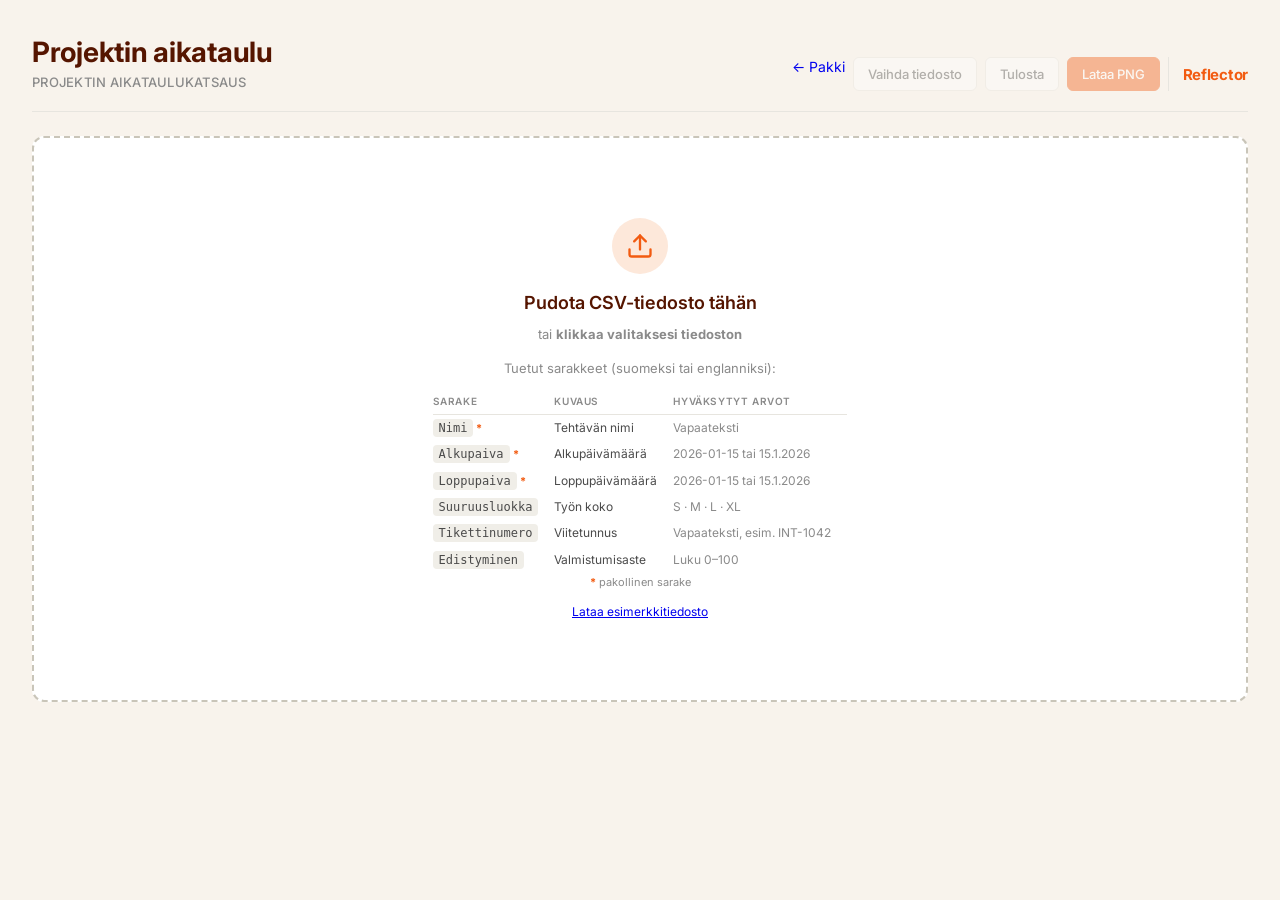
==== gantt/index.html @ 2fb97a94 "indeksisivu" ====
<!DOCTYPE html>
<html lang="fi">
<head>
<meta charset="UTF-8">
<meta name="viewport" content="width=device-width, initial-scale=1">
<title>Projektin aikataulu</title>
<link rel="preconnect" href="https://fonts.googleapis.com">
<link rel="preconnect" href="https://fonts.gstatic.com" crossorigin>
<link href="https://fonts.googleapis.com/css2?family=Inter:wght@400;500;600;700&display=swap" rel="stylesheet">
<style>
 :root {
 --bg: #F8F3EC;
 --card: #ffffff;
 --ink: #551500;
 --ink-2: #4a4a4a;
 --muted: #8a8a8a;
 --line: #e7e5df;
 --line-soft: #f0eee8;
 --accent: #F25B11;
 --today: #c0392b;
 
 --size-s: #4f8a6b;
 --size-m: #3b6cb0;
 --size-l: #c47b1f;
 --size-xl: #7c3aed;
 
 --row-h: 52px;
 --left-col: 280px;
 --month-w: 96px;
 }
 
 * { box-sizing: border-box; }
 html, body { margin: 0; padding: 0; }
 
 body {
 font-family: 'Inter', -apple-system, BlinkMacSystemFont, 'Segoe UI', sans-serif;
 background: var(--bg);
 color: var(--ink);
 font-size: 14px;
 line-height: 1.45;
 min-height: 100vh;
 -webkit-font-smoothing: antialiased;
 }
 
 .page {
 max-width: 1600px;
 margin: 0 auto;
 padding: 32px 32px 64px;
 }
 
 /* Header */
 header.app-header {
 display: flex;
 align-items: flex-end;
 justify-content: space-between;
 gap: 32px;
 margin-bottom: 24px;
 padding-bottom: 20px;
 border-bottom: 1px solid var(--line);
 }
 .title-block h1 {
 font-size: 28px;
 font-weight: 700;
 margin: 0 0 6px;
 letter-spacing: -0.01em;
 color: var(--ink);
 }
 h1[contenteditable] {
 cursor: text;
 border-radius: 4px;
 padding: 2px 6px;
 margin: -2px -6px;
 outline: none;
 transition: background 0.15s;
 }
 h1[contenteditable]:hover { background: rgba(0,0,0,0.04); }
 h1[contenteditable]:focus {
 background: rgba(242,91,17,0.07);
 box-shadow: 0 0 0 2px rgba(242,91,17,0.22);
 }
 .title-block .subtitle {
 color: var(--muted);
 font-size: 13px;
 font-weight: 500;
 letter-spacing: 0.02em;
 text-transform: uppercase;
 }
 .actions {
 display: flex;
 gap: 8px;
 flex-wrap: wrap;
 }
 button.btn {
 font-family: inherit;
 font-size: 13px;
 font-weight: 500;
 padding: 8px 14px;
 border-radius: 6px;
 border: 1px solid var(--line);
 background: var(--card);
 color: var(--ink-2);
 cursor: pointer;
 transition: all 0.15s ease;
 }
 button.btn:hover { background: #faf9f5; border-color: #d6d3cc; color: var(--ink); }
 button.btn.primary { background: var(--accent); color: white; border-color: var(--accent); }
 button.btn.primary:hover { background: #d44d0d; }
 button.btn:disabled { opacity: 0.4; cursor: not-allowed; }
 
 /* Legend strip */
 .legend {
 display: flex;
 align-items: center;
 gap: 24px;
 flex-wrap: wrap;
 padding: 14px 20px;
 background: var(--card);
 border: 1px solid var(--line);
 border-radius: 8px;
 margin-bottom: 16px;
 font-size: 13px;
 }
 .legend-label {
 color: var(--muted);
 font-weight: 600;
 text-transform: uppercase;
 font-size: 11px;
 letter-spacing: 0.06em;
 margin-right: 4px;
 }
 .legend-item {
 display: inline-flex;
 align-items: center;
 gap: 8px;
 color: var(--ink-2);
 }
 .legend-swatch {
 width: 14px;
 height: 14px;
 border-radius: 3px;
 }
 .legend-divider {
 width: 1px;
 align-self: stretch;
 background: var(--line);
 }
 .legend-today {
 display: inline-flex;
 align-items: center;
 gap: 8px;
 color: var(--ink-2);
 }
 .legend-today::before {
 content: '';
 display: inline-block;
 width: 2px;
 height: 14px;
 background: var(--today);
 }
 
 /* Chart card */
 .chart-card {
 background: var(--card);
 border: 1px solid var(--line);
 border-radius: 10px;
 padding: 0;
 overflow: hidden;
 box-shadow: 0 1px 3px rgba(0,0,0,0.03), 0 4px 16px rgba(0,0,0,0.03);
 }
 .chart-scroll {
 overflow-x: auto;
 overflow-y: hidden;
 }
 .chart-svg {
 display: block;
 font-family: inherit;
 }
 
 /* Empty / drop state */
 .dropzone {
 background: var(--card);
 border: 2px dashed #c9c5b9;
 border-radius: 12px;
 padding: 80px 40px;
 text-align: center;
 cursor: pointer;
 transition: all 0.2s ease;
 }
 .dropzone:hover, .dropzone.drag {
 border-color: var(--accent);
 background: #fef5f0;
 }
 .dropzone .drop-icon {
 width: 56px; height: 56px;
 margin: 0 auto 16px;
 border-radius: 50%;
 background: #fde8da;
 display: grid; place-items: center;
 color: var(--accent);
 }
 .dropzone h2 {
 font-size: 18px;
 font-weight: 600;
 margin: 0 0 8px;
 color: var(--ink);
 }
 .dropzone p { color: var(--muted); margin: 0 0 16px; font-size: 13px; }
 .dropzone code {
 background: var(--line-soft);
 padding: 2px 6px;
 border-radius: 4px;
 font-size: 12px;
 color: var(--ink-2);
 }
 .dropzone .columns {
 margin-top: 16px;
 font-size: 12px;
 color: var(--muted);
 }
 
 .col-guide {
 margin: 14px auto 0;
 border-collapse: collapse;
 font-size: 12px;
 text-align: left;
 }
 .col-guide thead th {
 color: var(--muted);
 font-weight: 600;
 text-transform: uppercase;
 font-size: 10px;
 letter-spacing: 0.06em;
 padding: 0 16px 5px 0;
 border-bottom: 1px solid var(--line);
 }
 .col-guide tbody td {
 padding: 4px 16px 4px 0;
 color: var(--ink-2);
 vertical-align: top;
 }
 .col-guide tbody tr:last-child td { padding-bottom: 0; }
 .col-guide .req { color: var(--accent); font-weight: 700; font-size: 11px; } 
 .col-guide .col-values { color: var(--muted); }
 
 .reflector-brand {
 display: flex;
 align-items: center;
 gap: 7px;
 padding-left: 14px;
 border-left: 1px solid var(--line);
 color: var(--accent);
 font-weight: 700;
 font-size: 15px;
 letter-spacing: -0.02em;
 white-space: nowrap;
 user-select: none;
 }
 .hidden { display: none !important; }
 
 .error-banner {
 background: #fef2f2;
 border: 1px solid #fecaca;
 color: #991b1b;
 padding: 12px 16px;
 border-radius: 8px;
 margin-bottom: 16px;
 font-size: 13px;
 }
 
 /* SVG element styling */
 .grid-line { stroke: #efece5; stroke-width: 1; }
 .grid-line.quarter { stroke: #d8d4ca; stroke-width: 1; }
 .grid-line.month { stroke: #ebe8e0; stroke-width: 1; }
 .grid-line.row { stroke: #f3f1eb; stroke-width: 1; }
 .row-bg-alt { fill: #fbfaf6; }
 .axis-text { fill: var(--muted); font-size: 11px; font-weight: 500; }
 .axis-text.month-label { fill: var(--ink-2); font-size: 11px; font-weight: 600; }
 .axis-text.quarter-label {
 fill: var(--ink); font-size: 12px; font-weight: 700;
 text-transform: uppercase; letter-spacing: 0.06em;
 }
 .row-name { fill: var(--ink); font-size: 13px; font-weight: 600; }
 .row-meta { fill: var(--muted); font-size: 11px; font-weight: 500; }
 
 .bar {
 rx: 5; ry: 5;
 cursor: pointer;
 transform-box: fill-box;
 transform-origin: left center;
 animation: barSlideIn 0.45s cubic-bezier(0.34, 1.56, 0.64, 1) both;
 transition: filter 0.18s ease;
 }
 .bar:hover {
 filter: brightness(1.1) drop-shadow(0 3px 9px rgba(0,0,0,0.2));
 }
 @keyframes barSlideIn {
 from { opacity: 0; transform: scaleX(0); }
 to { opacity: 1; transform: scaleX(1); }
 }
 .bar-shadow { fill: rgba(0,0,0,0.08); }
 .bar-label { fill: white; font-size: 11px; font-weight: 600; pointer-events: none; }
 .bar-duration { fill: var(--muted); font-size: 11px; font-weight: 500; }
 .size-badge {
 font-size: 10px; font-weight: 700; fill: white;
 text-anchor: middle;
 pointer-events: none;
 }
 .size-badge-bg { rx: 3; ry: 3; opacity: 0.85; }
 
 .today-line { stroke: var(--today); stroke-width: 1.5; stroke-dasharray: 4 3; }
 .today-label {
 fill: var(--today); font-size: 10px; font-weight: 700;
 text-transform: uppercase; letter-spacing: 0.05em;
 }
 
 .left-col-bg { fill: #fafaf7; }
 .left-col-divider { stroke: var(--line); stroke-width: 1; }
 .header-row-bg { fill: #fbfaf6; }
 
 /* Tooltip */
 .tt {
 position: fixed;
 background: var(--ink);
 color: white;
 padding: 8px 12px;
 border-radius: 6px;
 font-size: 12px;
 pointer-events: none;
 transform: translate(-50%, calc(-100% - 10px));
 white-space: nowrap;
 box-shadow: 0 4px 12px rgba(0,0,0,0.18);
 z-index: 100;
 opacity: 0;
 transition: opacity 0.12s ease;
 }
 .tt.show { opacity: 1; }
 .tt strong { display: block; margin-bottom: 4px; font-weight: 600; }
 .tt .tt-row { color: #d4d4d4; font-size: 11px; }
 
 .footer-note {
 margin-top: 18px;
 color: var(--muted);
 font-size: 11px;
 text-align: right;
 }
 
 /* Print */
 @media print {
 body { background: white; }
 .page { padding: 0; max-width: none; }
 .actions, .dropzone { display: none !important; }
 .chart-card { box-shadow: none; border-color: #ccc; }
 @page { size: A3 landscape; margin: 12mm; }
 }
</style>
</head>
<body>
<div class="page">
 <header class="app-header">
 <div class="title-block">
 <h1 id="projectTitle" contenteditable="true" spellcheck="false">Projektin aikataulu</h1>
 <div class="subtitle" id="projectSubtitle">Projektin aikataulukatsaus</div>
 </div>
 <div class="actions">
 <a href="../index.html" class="btn" style="text-decoration:none">← Pakki</a>
 <button class="btn" id="reloadBtn" disabled>Vaihda tiedosto</button>
 <button class="btn" id="printBtn" disabled>Tulosta</button>
 <button class="btn primary" id="pngBtn" disabled>Lataa PNG</button>
 <div class="reflector-brand">Reflector</div>
 </div>
 </header>
 
 <div id="errorBanner" class="error-banner hidden"></div>
 
 <div id="legend" class="legend hidden">
 <span class="legend-label">Suuruusluokka</span>
 <span class="legend-item"><span class="legend-swatch" style="background: var(--size-s)"></span> S — pieni</span>
 <span class="legend-item"><span class="legend-swatch" style="background: var(--size-m)"></span> M — keskikokoinen</span>
 <span class="legend-item"><span class="legend-swatch" style="background: var(--size-l)"></span> L — suuri</span>
 <span class="legend-item"><span class="legend-swatch" style="background: var(--size-xl)"></span> XL — erittäin suuri</span>
 <span class="legend-divider"></span>
 <span class="legend-today" id="todayLabel">Tämä päivä</span>
 <span class="legend-divider hidden" id="progressLegendDivider"></span>
 <span class="legend-item hidden" id="progressLegend">
 <span class="legend-swatch" style="background: linear-gradient(to right, #2a4e3d 50%, #4f8a6b 50%)"></span>
 Edistyminen
 </span>
 </div>
 
 <div id="chartContainer" class="chart-card hidden">
 <div class="chart-scroll">
 <svg id="chart" class="chart-svg"></svg>
 </div>
 </div>
 
 <div id="dropzone" class="dropzone">
 <div class="drop-icon">
 <svg width="28" height="28" viewBox="0 0 24 24" fill="none" stroke="currentColor" stroke-width="2" stroke-linecap="round" stroke-linejoin="round">
 <path d="M21 15v4a2 2 0 0 1-2 2H5a2 2 0 0 1-2-2v-4"/>
 <polyline points="17 8 12 3 7 8"/>
 <line x1="12" y1="3" x2="12" y2="15"/>
 </svg>
 </div>
 <h2>Pudota CSV-tiedosto tähän</h2>
 <p>tai <strong>klikkaa valitaksesi tiedoston</strong></p>
 <p>Tuetut sarakkeet (suomeksi tai englanniksi):</p>
 <table class="col-guide">
 <thead>
 <tr><th>Sarake</th><th>Kuvaus</th><th>Hyväksytyt arvot</th></tr>
 </thead>
 <tbody>
 <tr>
 <td><code>Nimi</code> <span class="req">*</span></td>
 <td>Tehtävän nimi</td>
 <td class="col-values">Vapaateksti</td>
 </tr>
 <tr>
 <td><code>Alkupaiva</code> <span class="req">*</span></td>
 <td>Alkupäivämäärä</td>
 <td class="col-values">2026-01-15 tai 15.1.2026</td>
 </tr>
 <tr>
 <td><code>Loppupaiva</code> <span class="req">*</span></td>
 <td>Loppupäivämäärä</td>
 <td class="col-values">2026-01-15 tai 15.1.2026</td>
 </tr>
 <tr>
 <td><code>Suuruusluokka</code></td>
 <td>Työn koko</td>
 <td class="col-values">S · M · L · XL</td>
 </tr>
 <tr>
 <td><code>Tikettinumero</code></td>
 <td>Viitetunnus</td>
 <td class="col-values">Vapaateksti, esim. INT-1042</td>
 </tr>
 <tr>
 <td><code>Edistyminen</code></td>
 <td>Valmistumisaste</td>
 <td class="col-values">Luku 0–100</td>
 </tr>
 </tbody>
 </table>
 <p style="font-size:11px;color:var(--muted);margin:6px 0 0"><span style="color:var(--accent);font-weight:700">*</span> pakollinen sarake</p> 
 <input type="file" id="fileInput" accept=".csv,text/csv" style="display:none">
 <div class="columns" style="margin-top:12px">
 <a href="integraatioiden_aikataulu.csv" download onclick="event.stopPropagation()">Lataa esimerkkitiedosto</a>
 </div>
 </div>
 
 <div class="footer-note" id="footerNote"></div>
</div>
 
<div class="tt" id="tooltip"></div>
 
<script>
// ============================================================
// CSV parsing
// ============================================================
function parseCSV(text) {
 // strip BOM
 if (text.charCodeAt(0) === 0xFEFF) text = text.slice(1);
 
 // detect delimiter from header line (comma vs semicolon vs tab)
 const firstLine = text.split(/\r?\n/, 1)[0] || '';
 const counts = { ',': (firstLine.match(/,/g)||[]).length,
 ';': (firstLine.match(/;/g)||[]).length,
 '\t': (firstLine.match(/\t/g)||[]).length };
 const delim = Object.entries(counts).sort((a,b)=>b[1]-a[1])[0][0];
 
 const rows = [];
 let row = [], field = '', inQuotes = false;
 for (let i = 0; i < text.length; i++) {
 const c = text[i];
 if (inQuotes) {
 if (c === '"') {
 if (text[i+1] === '"') { field += '"'; i++; }
 else inQuotes = false;
 } else field += c;
 } else {
 if (c === '"') inQuotes = true;
 else if (c === delim) { row.push(field); field = ''; }
 else if (c === '\n') { row.push(field); rows.push(row); row=[]; field=''; } 
 else if (c === '\r') { /* skip */ }
 else field += c;
 }
 }
 if (field.length || row.length) { row.push(field); rows.push(row); }
 
 // remove trailing empty rows
 while (rows.length && rows[rows.length-1].every(c => !c || !c.trim())) rows.pop();
 if (!rows.length) return [];
 
 const headers = rows[0].map(h => h.trim());
 return rows.slice(1).map(r => {
 const o = {};
 headers.forEach((h, i) => { o[h] = (r[i] || '').trim(); });
 return o;
 });
}
 
// ============================================================
// Column normalization (Finnish + English aliases)
// ============================================================
const COLUMN_ALIASES = {
 name: ['nimi', 'name', 'task', 'tehtava', 'tehtävä', 'title', 'otsikko'],
 start: ['alkupaiva', 'alkupäivä', 'start', 'startdate', 'start_date', 'alku', 'alkaa'],
 end: ['loppupaiva', 'loppupäivä', 'end', 'enddate', 'end_date', 'loppu', 'paattyy', 'päättyy'],
 size: ['suuruusluokka', 'size', 'koko', 'tier'],
 ticket: ['tikettinumero', 'ticket', 'ticketid', 'ticket_id', 'jira', 'tiketti'],
 progress: ['progress', 'edistyminen', 'valmis', 'done', 'completion'],
};
 
function normalizeKey(k) {
 return k.toLowerCase().replace(/[\s_\-]/g, '').replace(/ä/g,'a').replace(/ö/g,'o').replace(/å/g,'a');
}
 
function buildColumnMap(headers) {
 const norm = headers.map(h => [h, normalizeKey(h)]);
 const map = {};
 for (const [field, aliases] of Object.entries(COLUMN_ALIASES)) {
 const aliasSet = new Set(aliases.map(normalizeKey));
 const found = norm.find(([_, n]) => aliasSet.has(n));
 if (found) map[field] = found[0];
 }
 return map;
}
 
function normalizeRows(rawRows) {
 if (!rawRows.length) return [];
 const headers = Object.keys(rawRows[0]);
 const map = buildColumnMap(headers);
 if (!map.name || !map.start || !map.end) {
 throw new Error('CSV:stä puuttuu pakollinen sarake. Tarvitaan: Nimi, Alkupaiva, Loppupaiva. Löydetyt sarakkeet: ' + headers.join(', '));
 }
 return rawRows
 .filter(r => (r[map.name] || '').trim())
 .map(r => ({
 name: r[map.name].trim(),
 start: parseDate(r[map.start]),
 end: parseDate(r[map.end]),
 size: ((r[map.size] || '') + '').trim().toUpperCase() || null,
 ticket: ((r[map.ticket] || '') + '').trim() || null,
 progress: map.progress !== undefined
 ? Math.min(100, Math.max(0, parseFloat(r[map.progress]) || 0))
 : null,
 }))
 .filter(t => t.start && t.end);
}
 
// ============================================================
// Date helpers
// ============================================================
function parseDate(s) {
 if (!s) return null;
 s = ('' + s).trim();
 // ISO: 2026-01-15
 let m = /^(\d{4})-(\d{1,2})-(\d{1,2})$/.exec(s);
 if (m) return new Date(+m[1], +m[2]-1, +m[3]);
 // FI: 15.1.2026 or 15.01.2026
 m = /^(\d{1,2})\.(\d{1,2})\.(\d{4})$/.exec(s);
 if (m) return new Date(+m[3], +m[2]-1, +m[1]);
 // US: 1/15/2026
 m = /^(\d{1,2})\/(\d{1,2})\/(\d{4})$/.exec(s);
 if (m) return new Date(+m[3], +m[1]-1, +m[2]);
 // fallback
 const d = new Date(s);
 return isNaN(d) ? null : d;
}
 
function fmtDateFi(d) {
 return `${d.getDate()}.${d.getMonth()+1}.${d.getFullYear()}`;
}
function diffDays(a, b) {
 return Math.round((b - a) / 86400000);
}
function startOfMonth(d) { return new Date(d.getFullYear(), d.getMonth(), 1); } 
function nextMonth(d) { return new Date(d.getFullYear(), d.getMonth()+1, 1); } 
function quarterOf(d) { return Math.floor(d.getMonth() / 3) + 1; }
 
const MONTH_ABBR_FI = ['Tam','Hel','Maa','Huh','Tou','Kes','Hei','Elo','Syy','Lok','Mar','Jou'];
const MONTH_FULL_FI = ['Tammikuu','Helmikuu','Maaliskuu','Huhtikuu','Toukokuu','Kesäkuu',
 'Heinäkuu','Elokuu','Syyskuu','Lokakuu','Marraskuu','Joulukuu'];
const DAY_ABBR_FI = ['Su','Ma','Ti','Ke','To','Pe','La']; // index = getDay() 
const TICK_W = { day: 34, week: 72, month: 96 };
 
function startOfWeek(d) {
 const delta = (d.getDay() === 0) ? 6 : d.getDay() - 1;
 return new Date(d.getFullYear(), d.getMonth(), d.getDate() - delta);
}
function isoWeekNumber(d) {
 const thu = new Date(d.getFullYear(), d.getMonth(), d.getDate() + 3 - ((d.getDay() + 6) % 7));
 const yearStart = new Date(thu.getFullYear(), 0, 1);
 return 1 + Math.round((thu - yearStart) / 604800000);
}
function selectScale(rawDays) {
 if (rawDays <= 42) return 'day';
 if (rawDays <= 180) return 'week';
 return 'month';
}
function buildRangeBounds(minStart, maxEnd, scale) {
 if (scale === 'month') {
 return { rangeStart: startOfMonth(minStart), rangeEnd: nextMonth(maxEnd) }; 
 }
 return { rangeStart: startOfWeek(minStart), rangeEnd: addDays(startOfWeek(maxEnd), 7) };
}
function buildTicks(rangeStart, rangeEnd, scale) {
 const ticks = [];
 let cur = new Date(rangeStart);
 const step = scale === 'day' ? 1 : scale === 'week' ? 7 : 0;
 while (cur < rangeEnd) {
 ticks.push(new Date(cur));
 cur = step ? addDays(cur, step) : nextMonth(cur);
 }
 return ticks;
}
 
// ============================================================
// Rendering
// ============================================================
const SIZE_COLORS = {
 S: 'var(--size-s)', M: 'var(--size-m)', L: 'var(--size-l)', XL: 'var(--size-xl)'
};
const SIZE_HEX = { S: '#4f8a6b', M: '#3b6cb0', L: '#c47b1f', XL: '#7c3aed' }; 
 
function colorFor(size) {
 return SIZE_HEX[size] || '#5b6470';
}
 
function darken(hex) {
 return '#' + [1,3,5].map(i => Math.max(0, Math.round(parseInt(hex.slice(i,i+2),16) * 0.62))
 .toString(16).padStart(2,'0')).join('');
}
 
function renderGantt(tasks) {
 const svg = document.getElementById('chart');
 svg.innerHTML = '';
 
 // Compute timeline range, scale-aware
 const minStart = tasks.reduce((a, t) => t.start < a ? t.start : a, tasks[0].start);
 const maxEnd = tasks.reduce((a, t) => t.end > a ? t.end : a, tasks[0].end);
 const rawDays = diffDays(minStart, maxEnd) + 1;
 const scale = selectScale(rawDays);
 const { rangeStart, rangeEnd } = buildRangeBounds(minStart, maxEnd, scale); 
 const totalDays = diffDays(rangeStart, rangeEnd);
 
 // Layout constants
 const leftCol = 280;
 const headerRows = 56;
 const rowH = 52;
 const padRight = 24;
 
 // Build tick list (one entry per column)
 const tickW = TICK_W[scale];
 const ticks = buildTicks(rangeStart, rangeEnd, scale);
 const chartW = ticks.length * tickW;
 const totalW = leftCol + chartW + padRight;
 const totalH = headerRows + tasks.length * rowH + 24;
 
 svg.setAttribute('width', totalW);
 svg.setAttribute('height', totalH);
 svg.setAttribute('viewBox', `0 0 ${totalW} ${totalH}`);
 
 const ns = 'http://www.w3.org/2000/svg';
 const el = (tag, attrs = {}, text = null) => {
 const e = document.createElementNS(ns, tag);
 for (const [k, v] of Object.entries(attrs)) e.setAttribute(k, v);
 if (text != null) e.textContent = text;
 return e;
 };
 
 const defs = el('defs');
 svg.appendChild(defs);
 
 // Background for left column
 svg.appendChild(el('rect', { x: 0, y: 0, width: leftCol, height: totalH, class: 'left-col-bg' }));
 // Background for header band
 svg.appendChild(el('rect', { x: leftCol, y: 0, width: chartW, height: headerRows, class: 'header-row-bg' }));
 
 // Two-row header: major groups (top) + minor ticks (bottom)
 const majorRowH = 24;
 const minorRowH = headerRows - majorRowH; // 32
 
 function getMajorKey(tick) {
 if (scale === 'day') return `${tick.getFullYear()}-W${isoWeekNumber(tick)}`; 
 if (scale === 'week') return `${tick.getFullYear()}-${tick.getMonth()}`;
 return `Q${quarterOf(tick)}-${tick.getFullYear()}`;
 }
 function getMajorLabel(tick) {
 if (scale === 'day') return `V${isoWeekNumber(tick)} ${tick.getFullYear()}`; 
 if (scale === 'week') return `${MONTH_FULL_FI[tick.getMonth()]} ${tick.getFullYear()}`;
 return `Q${quarterOf(tick)} ${tick.getFullYear()}`;
 }
 function getMinorLabel(tick) {
 if (scale === 'day') return String(tick.getDate());
 if (scale === 'week') return `V${isoWeekNumber(tick)}`;
 return MONTH_ABBR_FI[tick.getMonth()];
 }
 
 // Top row: major group labels + dividers
 let groupStart = 0;
 for (let i = 0; i <= ticks.length; i++) {
 const prev = ticks[i - 1], curr = ticks[i];
 const sameGroup = prev && curr && getMajorKey(curr) === getMajorKey(prev);
 if (i > 0 && (!sameGroup || i === ticks.length)) {
 const x0 = leftCol + groupStart * tickW;
 const w = (i - groupStart) * tickW;
 svg.appendChild(el('text', {
 x: x0 + w / 2, y: 16, class: 'axis-text quarter-label',
 'text-anchor': 'middle'
 }, getMajorLabel(prev)));
 if (i < ticks.length) {
 svg.appendChild(el('line', {
 x1: leftCol + i * tickW, y1: 0,
 x2: leftCol + i * tickW, y2: totalH,
 class: 'grid-line quarter'
 }));
 }
 groupStart = i;
 }
 }
 
 // Bottom row: minor tick labels + grid lines
 ticks.forEach((tick, i) => {
 const x = leftCol + i * tickW;
 if (i > 0) {
 svg.appendChild(el('line', {
 x1: x, y1: majorRowH, x2: x, y2: totalH,
 class: 'grid-line month'
 }));
 }
 svg.appendChild(el('text', {
 x: x + tickW / 2, y: majorRowH + minorRowH / 2 + 4,
 class: 'axis-text month-label',
 'text-anchor': 'middle'
 }, getMinorLabel(tick)));
 });
 
 // Header bottom border
 svg.appendChild(el('line', {
 x1: 0, y1: headerRows, x2: totalW, y2: headerRows,
 class: 'left-col-divider'
 }));
 // Left column divider
 svg.appendChild(el('line', {
 x1: leftCol, y1: 0, x2: leftCol, y2: totalH,
 class: 'left-col-divider'
 }));
 
 const dayToX = (d) => {
 if (scale === 'month') {
 // Month columns are equal-width but months have unequal day counts,
 // so interpolate within each month rather than linearly across the whole range.
 const idx = ticks.findIndex((t, i) =>
 t <= d && (i === ticks.length - 1 || d < ticks[i + 1])
 );
 if (idx === -1) return leftCol;
 const mStart = ticks[idx];
 const mEnd = idx + 1 < ticks.length ? ticks[idx + 1] : rangeEnd;
 return leftCol + (idx + diffDays(mStart, d) / diffDays(mStart, mEnd)) * tickW; 
 }
 return leftCol + (diffDays(rangeStart, d) / totalDays) * chartW;
 };
 
 const today = new Date();
 today.setHours(0, 0, 0, 0);
 
 // Pass 1: row backgrounds (must come before weekend shading)
 tasks.forEach((t, i) => {
 const y = headerRows + i * rowH;
 if (i % 2 === 1) {
 svg.appendChild(el('rect', {
 x: 0, y, width: totalW, height: rowH, class: 'row-bg-alt'
 }));
 }
 svg.appendChild(el('line', {
 x1: 0, y1: y + rowH, x2: totalW, y2: y + rowH, class: 'grid-line row'
 }));
 });
 
 // Weekend column shading (day scale only)
 if (scale === 'day') {
 ticks.forEach((tick, i) => {
 if (tick.getDay() === 0 || tick.getDay() === 6) {
 svg.appendChild(el('rect', {
 x: leftCol + i * tickW, y: headerRows,
 width: tickW, height: totalH - headerRows,
 fill: 'rgba(0,0,0,0.035)'
 }));
 }
 });
 }
 
 // Today band (current period, all scales)
 if (today >= rangeStart && today < rangeEnd) {
 const todayIdx = ticks.findIndex((t, i) =>
 t <= today && (i === ticks.length - 1 || today < ticks[i + 1]) 
 );
 if (todayIdx !== -1) {
 svg.appendChild(el('rect', {
 x: leftCol + todayIdx * tickW, y: 0,
 width: tickW, height: totalH,
 fill: 'rgba(192,57,43,0.06)'
 }));
 }
 }
 
 // Pass 2: row content
 tasks.forEach((t, i) => {
 const y = headerRows + i * rowH;
 
 // Left column: task name + ticket / size badge
 const nameY = y + rowH / 2 - 4;
 const metaY = y + rowH / 2 + 12;
 svg.appendChild(el('text', {
 x: 20, y: nameY, class: 'row-name'
 }, truncate(t.name, 32)));
 const metaParts = [];
 if (t.ticket) metaParts.push(t.ticket);
 if (t.size) metaParts.push(`${t.size} · ${durationLabel(t.start, t.end)}`); 
 else metaParts.push(durationLabel(t.start, t.end));
 svg.appendChild(el('text', {
 x: 20, y: metaY, class: 'row-meta'
 }, metaParts.join(' · ')));
 
 // Bar
 const x1 = dayToX(t.start);
 const x2 = dayToX(addDays(t.end, 1));
 const barX = Math.round(x1);
 const barW = Math.max(6, Math.round(x2 - x1));
 const barH = 26;
 const barY = y + (rowH - barH) / 2;
 const fill = colorFor(t.size);
 
 // shadow
 svg.appendChild(el('rect', {
 x: barX, y: barY + 2, width: barW, height: barH,
 rx: 5, ry: 5, class: 'bar-shadow'
 }));
 const bar = el('rect', {
 x: barX, y: barY, width: barW, height: barH,
 rx: 5, ry: 5, fill, class: 'bar', role: 'button'
 });
 svg.appendChild(bar);
 bar.style.animationDelay = `${i * 0.04}s`;
 
 // progress indicator: dark fill on done portion, white wash on remaining
 if (t.progress !== null) {
 const clipId = `bc${i}`;
 const cp = el('clipPath', { id: clipId });
 cp.appendChild(el('rect', { x: barX, y: barY, width: barW, height: barH, rx: 5, ry: 5 }));
 defs.appendChild(cp);
 const doneW = Math.round(barW * (t.progress / 100));
 if (t.progress > 0) {
 svg.appendChild(el('rect', {
 x: barX, y: barY, width: Math.max(1, doneW), height: barH,
 fill: darken(fill), 'clip-path': `url(#${clipId})`, 'pointer-events': 'none' 
 }));
 }
 if (t.progress < 100) {
 svg.appendChild(el('rect', {
 x: barX + doneW, y: barY, width: barW - doneW, height: barH,
 fill: 'white', opacity: '0.48', 'clip-path': `url(#${clipId})`, 'pointer-events': 'none'
 }));
 }
 }
 
 // size badge on right end of bar
 if (t.size && barW > 50) {
 const badgeW = 22;
 const badgeH = 16;
 const bx = barX + barW - badgeW - 4;
 const by = barY + (barH - badgeH) / 2;
 svg.appendChild(el('rect', {
 x: bx, y: by, width: badgeW, height: badgeH,
 rx: 3, ry: 3, fill: 'rgba(0,0,0,0.18)', class: 'size-badge-bg'
 }));
 svg.appendChild(el('text', {
 x: bx + badgeW / 2, y: by + badgeH / 2 + 4,
 class: 'size-badge'
 }, t.size));
 }
 
 // duration label inside or after bar
 const days = diffDays(t.start, t.end) + 1;
 const durTxt = `${days} pv`;
 if (barW > 110) {
 svg.appendChild(el('text', {
 x: barX + 10, y: barY + barH/2 + 4, class: 'bar-label'
 }, durTxt));
 } else {
 svg.appendChild(el('text', {
 x: barX + barW + 8, y: barY + barH/2 + 4, class: 'bar-duration'
 }, durTxt));
 }
 
 // tooltip handlers
 bar.addEventListener('mouseenter', (e) => showTip(e, t));
 bar.addEventListener('mousemove', (e) => moveTip(e));
 bar.addEventListener('mouseleave', hideTip);
 });
 
 // Today line
 if (today >= rangeStart && today <= rangeEnd) {
 const tx = dayToX(today);
 svg.appendChild(el('line', {
 x1: tx, y1: 0, x2: tx, y2: totalH,
 class: 'today-line'
 }));
 }
 
 // Update subtitle and footer
 document.getElementById('projectSubtitle').textContent =
 `${tasks.length} työtä · ${fmtDateFi(minStart)} – ${fmtDateFi(maxEnd)}`;
 document.getElementById('todayLabel').textContent = `Tänään: ${fmtDateFi(today)}`;
 document.getElementById('footerNote').textContent =
 `Luotu ${fmtDateFi(today)}`;
 
 const hasProgress = tasks.some(t => t.progress !== null);
 document.getElementById('progressLegendDivider').classList.toggle('hidden', !hasProgress);
 document.getElementById('progressLegend').classList.toggle('hidden', !hasProgress);
}
 
function durationLabel(start, end) {
 const days = diffDays(start, end) + 1;
 if (days < 14) return `${days} pv`;
 const weeks = Math.round(days / 7);
 if (weeks < 9) return `${weeks} vk`;
 const months = Math.round(days / 30.44);
 return `${months} kk`;
}
 
function addDays(d, n) { return new Date(d.getFullYear(), d.getMonth(), d.getDate() + n); }
 
function truncate(s, n) {
 if (!s) return '';
 return s.length > n ? s.slice(0, n - 1) + '…' : s;
}
 
// ============================================================
// Tooltip
// ============================================================
const tip = document.getElementById('tooltip');
function showTip(e, t) {
 const days = diffDays(t.start, t.end) + 1;
 tip.innerHTML = `
 <strong>${escapeHtml(t.name)}</strong>
 <div class="tt-row">${fmtDateFi(t.start)} – ${fmtDateFi(t.end)} · ${days} päivää</div>
 ${t.ticket ? `<div class="tt-row">Tiketti: ${escapeHtml(t.ticket)}</div>` : ''}
 ${t.size ? `<div class="tt-row">Suuruusluokka: ${escapeHtml(t.size)}</div>` : ''}
 ${t.progress !== null ? `<div class="tt-row">Edistyminen: ${t.progress} %</div>` : ''}
 `;
 tip.classList.add('show');
 moveTip(e);
}
function moveTip(e) {
 tip.style.left = e.clientX + 'px';
 tip.style.top = e.clientY + 'px';
}
function hideTip() { tip.classList.remove('show'); }
 
function escapeHtml(s) {
 return ('' + s).replace(/[&<>"']/g, c => ({
 '&':'&amp;','<':'&lt;','>':'&gt;','"':'&quot;',"'":'&#39;'
 }[c]));
}
 
// ============================================================
// File handling
// ============================================================
const dropzone = document.getElementById('dropzone');
const fileInput = document.getElementById('fileInput');
const errorBanner = document.getElementById('errorBanner');
 
function showError(msg) {
 errorBanner.textContent = msg;
 errorBanner.classList.remove('hidden');
}
function clearError() { errorBanner.classList.add('hidden'); }
 
function loadFile(file) {
 clearError();
 if (!file) return;
 const reader = new FileReader();
 reader.onload = (e) => {
 try {
 const raw = parseCSV(e.target.result);
 const tasks = normalizeRows(raw);
 if (!tasks.length) {
 showError('CSV:stä ei löytynyt yhtään validia tehtävää.');
 return;
 }
 // Sort by start date
 tasks.sort((a, b) => a.start - b.start);
 renderGantt(tasks);
 document.getElementById('chartContainer').classList.remove('hidden');
 document.getElementById('legend').classList.remove('hidden');
 document.getElementById('dropzone').classList.add('hidden');
 document.getElementById('reloadBtn').disabled = false;
 document.getElementById('printBtn').disabled = false;
 document.getElementById('pngBtn').disabled = false;
 } catch (err) {
 console.error(err);
 showError(err.message || 'CSV:n lukemisessa tapahtui virhe.');
 }
 };
 reader.onerror = () => showError('Tiedoston lukeminen epäonnistui.');
 reader.readAsText(file, 'UTF-8');
}
 
dropzone.addEventListener('click', () => fileInput.click());
fileInput.addEventListener('change', (e) => loadFile(e.target.files[0])); 
 
['dragenter', 'dragover'].forEach(ev =>
 dropzone.addEventListener(ev, (e) => {
 e.preventDefault();
 dropzone.classList.add('drag');
 })
);
['dragleave', 'drop'].forEach(ev =>
 dropzone.addEventListener(ev, (e) => {
 e.preventDefault();
 dropzone.classList.remove('drag');
 })
);
dropzone.addEventListener('drop', (e) => {
 const file = e.dataTransfer.files[0];
 if (file) loadFile(file);
});
 
// Allow drop anywhere on the page after loading
window.addEventListener('dragover', (e) => e.preventDefault());
window.addEventListener('drop', (e) => {
 e.preventDefault();
 const file = e.dataTransfer.files[0];
 if (file) loadFile(file);
});
 
document.getElementById('reloadBtn').addEventListener('click', () => {
 document.getElementById('dropzone').classList.remove('hidden');
 document.getElementById('chartContainer').classList.add('hidden');
 document.getElementById('legend').classList.add('hidden');
 document.getElementById('reloadBtn').disabled = true;
 document.getElementById('printBtn').disabled = true;
 document.getElementById('pngBtn').disabled = true;
 document.getElementById('projectSubtitle').textContent = 'Projektin aikataulukatsaus';
 fileInput.value = '';
 clearError();
});
 
document.getElementById('printBtn').addEventListener('click', () => window.print());
 
document.getElementById('projectTitle').addEventListener('keydown', (e) => { 
 if (e.key === 'Enter') { e.preventDefault(); e.target.blur(); }
});
 
// ============================================================
// PNG export — serialize SVG to canvas
// ============================================================
document.getElementById('pngBtn').addEventListener('click', () => {
 const svg = document.getElementById('chart');
 const w = +svg.getAttribute('width');
 const h = +svg.getAttribute('height');
 
 // inline computed styles for the export (resolve CSS variables)
 const clone = svg.cloneNode(true);
 inlineStyles(svg, clone);
 
 // Title block above the chart
 const titleH = 80;
 const wrapW = w + 60;
 const wrapH = h + titleH + 40;
 
 const wrapper = document.createElementNS('http://www.w3.org/2000/svg', 'svg'); 
 wrapper.setAttribute('xmlns', 'http://www.w3.org/2000/svg');
 wrapper.setAttribute('width', wrapW);
 wrapper.setAttribute('height', wrapH);
 wrapper.setAttribute('viewBox', `0 0 ${wrapW} ${wrapH}`);
 
 const bg = document.createElementNS('http://www.w3.org/2000/svg', 'rect'); 
 bg.setAttribute('width', wrapW); bg.setAttribute('height', wrapH);
 bg.setAttribute('fill', '#ffffff');
 wrapper.appendChild(bg);
 
 const title = document.createElementNS('http://www.w3.org/2000/svg', 'text'); 
 title.setAttribute('x', 30); title.setAttribute('y', 38);
 title.setAttribute('font-family', 'Inter, sans-serif');
 title.setAttribute('font-size', '24'); title.setAttribute('font-weight', '700');
 title.setAttribute('fill', '#1a1a1a');
 title.textContent = document.getElementById('projectTitle').textContent;
 wrapper.appendChild(title);
 
 const sub = document.createElementNS('http://www.w3.org/2000/svg', 'text'); 
 sub.setAttribute('x', 30); sub.setAttribute('y', 60);
 sub.setAttribute('font-family', 'Inter, sans-serif');
 sub.setAttribute('font-size', '12'); sub.setAttribute('font-weight', '500'); 
 sub.setAttribute('fill', '#8a8a8a'); sub.setAttribute('letter-spacing', '0.05em');
 sub.textContent = document.getElementById('projectSubtitle').textContent.toUpperCase();
 wrapper.appendChild(sub);
 
 // shift chart down
 const g = document.createElementNS('http://www.w3.org/2000/svg', 'g');
 g.setAttribute('transform', `translate(30, ${titleH})`);
 while (clone.firstChild) g.appendChild(clone.firstChild);
 wrapper.appendChild(g);
 
 const xml = new XMLSerializer().serializeToString(wrapper);
 const svg64 = 'data:image/svg+xml;base64,' + btoa(unescape(encodeURIComponent(xml)));
 
 const img = new Image();
 img.onload = () => {
 const scale = 2; // hi-dpi
 const canvas = document.createElement('canvas');
 canvas.width = wrapW * scale;
 canvas.height = wrapH * scale;
 const ctx = canvas.getContext('2d');
 ctx.scale(scale, scale);
 ctx.fillStyle = '#ffffff';
 ctx.fillRect(0, 0, wrapW, wrapH);
 ctx.drawImage(img, 0, 0);
 canvas.toBlob((blob) => {
 const a = document.createElement('a');
 a.href = URL.createObjectURL(blob);
 a.download = 'projektin-aikataulu.png';
 a.click();
 setTimeout(() => URL.revokeObjectURL(a.href), 1000);
 });
 };
 img.onerror = () => showError('PNG-vienti epäonnistui.');
 img.src = svg64;
});
 
// Resolve CSS-variable colors to actual values for SVG export.
function inlineStyles(srcRoot, dstRoot) {
 const srcAll = srcRoot.querySelectorAll('*');
 const dstAll = dstRoot.querySelectorAll('*');
 const PROPS = ['fill', 'stroke', 'font-family', 'font-size', 'font-weight']; 
 for (let i = 0; i < srcAll.length; i++) {
 const cs = window.getComputedStyle(srcAll[i]);
 const dst = dstAll[i];
 PROPS.forEach(p => {
 const v = cs.getPropertyValue(p);
 if (v && v !== '' && v !== 'none' && v !== 'normal') { 
 dst.setAttribute(p, v.trim());
 }
 });
 // remove class to avoid stylesheet dependency
 dst.removeAttribute('class');
 }
}
</script>
</body>
</html>
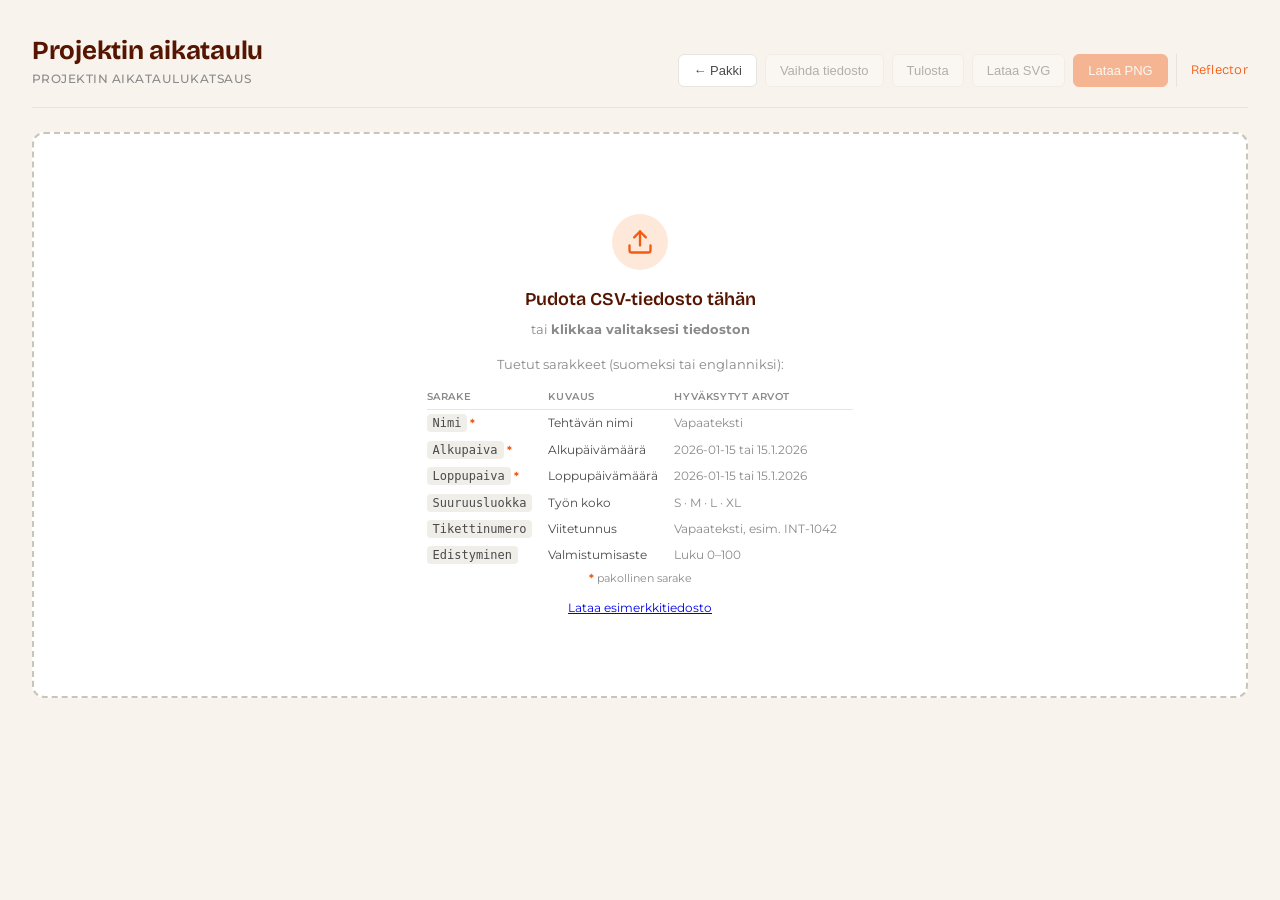
==== commit a48855a5: "brändikorjaukset" ====
--- a/gantt/index.html
+++ b/gantt/index.html
@@ -6,7 +6,7 @@
 <title>Projektin aikataulu</title>
 <link rel="preconnect" href="https://fonts.googleapis.com">
 <link rel="preconnect" href="https://fonts.gstatic.com" crossorigin>
-<link href="https://fonts.googleapis.com/css2?family=Inter:wght@400;500;600;700&display=swap" rel="stylesheet">
+<link href="https://fonts.googleapis.com/css2?family=Bricolage+Grotesque:opsz,wght@12..96,300;12..96,600;12..96,700&family=Montserrat:wght@400;500;600&display=swap" rel="stylesheet">
 <style>
  :root {
  --bg: #F8F3EC;
@@ -32,8 +32,10 @@
  * { box-sizing: border-box; }
  html, body { margin: 0; padding: 0; }
  
+ h1, h2, h3 { font-family: 'Bricolage Grotesque', sans-serif; }
+
  body {
- font-family: 'Inter', -apple-system, BlinkMacSystemFont, 'Segoe UI', sans-serif;
+ font-family: 'Montserrat', -apple-system, BlinkMacSystemFont, sans-serif;
  background: var(--bg);
  color: var(--ink);
  font-size: 14px;
@@ -59,9 +61,9 @@
  border-bottom: 1px solid var(--line);
  }
  .title-block h1 {
- font-size: 28px;
+ font-size: 26px;
  font-weight: 700;
- margin: 0 0 6px;
+ margin: 0 0 4px;
  letter-spacing: -0.01em;
  color: var(--ink);
  }
@@ -80,9 +82,9 @@
  }
  .title-block .subtitle {
  color: var(--muted);
- font-size: 13px;
+ font-size: 12px;
  font-weight: 500;
- letter-spacing: 0.02em;
+ letter-spacing: 0.04em;
  text-transform: uppercase;
  }
  .actions {
@@ -91,7 +93,7 @@
  flex-wrap: wrap;
  }
  button.btn {
- font-family: inherit;
+ font-family: 'Montserrat', inherit;
  font-size: 13px;
  font-weight: 500;
  padding: 8px 14px;
@@ -245,13 +247,13 @@
  .reflector-brand {
  display: flex;
  align-items: center;
- gap: 7px;
+ font-family: 'Bricolage Grotesque', sans-serif;
  padding-left: 14px;
  border-left: 1px solid var(--line);
  color: var(--accent);
- font-weight: 700;
- font-size: 15px;
- letter-spacing: -0.02em;
+ font-weight: 300;
+ font-size: 13px;
+ letter-spacing: 0.02em;
  white-space: nowrap;
  user-select: none;
  }
@@ -362,9 +364,10 @@
  <div class="subtitle" id="projectSubtitle">Projektin aikataulukatsaus</div>
  </div>
  <div class="actions">
- <a href="../index.html" class="btn" style="text-decoration:none">← Pakki</a>
+ <button class="btn" onclick="location.href='../index.html'">← Pakki</button>
  <button class="btn" id="reloadBtn" disabled>Vaihda tiedosto</button>
  <button class="btn" id="printBtn" disabled>Tulosta</button>
+ <button class="btn" id="svgBtn" disabled>Lataa SVG</button>
  <button class="btn primary" id="pngBtn" disabled>Lataa PNG</button>
  <div class="reflector-brand">Reflector</div>
  </div>
@@ -978,9 +981,12 @@
 }
 function clearError() { errorBanner.classList.add('hidden'); }
  
+let exportFilename = 'gantt';
+
 function loadFile(file) {
  clearError();
  if (!file) return;
+ exportFilename = file.name.replace(/\.[^.]+$/, '');
  const reader = new FileReader();
  reader.onload = (e) => {
  try {
@@ -998,6 +1004,7 @@
  document.getElementById('dropzone').classList.add('hidden');
  document.getElementById('reloadBtn').disabled = false;
  document.getElementById('printBtn').disabled = false;
+ document.getElementById('svgBtn').disabled = false;
  document.getElementById('pngBtn').disabled = false;
  } catch (err) {
  console.error(err);
@@ -1042,89 +1049,131 @@
  document.getElementById('legend').classList.add('hidden');
  document.getElementById('reloadBtn').disabled = true;
  document.getElementById('printBtn').disabled = true;
+ document.getElementById('svgBtn').disabled = true;
  document.getElementById('pngBtn').disabled = true;
  document.getElementById('projectSubtitle').textContent = 'Projektin aikataulukatsaus';
  fileInput.value = '';
  clearError();
 });
  
-document.getElementById('printBtn').addEventListener('click', () => window.print());
+document.getElementById('printBtn').addEventListener('click', () => {
+ const svgEl = document.getElementById('chart');
+ if (!svgEl) return;
+ const win = window.open('', '_blank');
+ win.document.write(`<!DOCTYPE html><html><head><meta charset="UTF-8"><title>Gantt</title><style>@page{margin:10mm}body{margin:0;background:white}svg{max-width:100%;display:block}</style></head><body>${svgEl.outerHTML}</body></html>`);
+ win.document.close();
+ win.print();
+ setTimeout(() => win.close(), 500);
+});
  
 document.getElementById('projectTitle').addEventListener('keydown', (e) => { 
  if (e.key === 'Enter') { e.preventDefault(); e.target.blur(); }
 });
  
 // ============================================================
-// PNG export — serialize SVG to canvas
-// ============================================================
-document.getElementById('pngBtn').addEventListener('click', () => {
+// Shared export helpers
+// ============================================================
+function svgEl(tag, attrs, text) {
+ const e = document.createElementNS('http://www.w3.org/2000/svg', tag);
+ Object.entries(attrs).forEach(([k, v]) => e.setAttribute(k, v));
+ if (text !== undefined) e.textContent = text;
+ return e;
+}
+
+function buildLegendGroup(x, y) {
+ const g = document.createElementNS('http://www.w3.org/2000/svg', 'g');
+ const F = 'Inter,sans-serif';
+ const sizes = [
+  { label: 'S — pieni',           color: '#4f8a6b' },
+  { label: 'M — keskikokoinen',   color: '#3b6cb0' },
+  { label: 'L — suuri',           color: '#c47b1f' },
+  { label: 'XL — erittäin suuri', color: '#7c3aed' },
+ ];
+ g.appendChild(svgEl('text', { x, y: y+11, 'font-family': F, 'font-size': '10', 'font-weight': '600', fill: '#8a8a8a', 'letter-spacing': '1' }, 'SUURUUSLUOKKA'));
+ let cx = x + 135;
+ for (const s of sizes) {
+  g.appendChild(svgEl('rect', { x: cx, y, width: 12, height: 12, rx: 2, fill: s.color }));
+  g.appendChild(svgEl('text', { x: cx+16, y: y+10, 'font-family': F, 'font-size': '12', fill: '#4a4a4a' }, s.label));
+  cx += 155;
+ }
+ g.appendChild(svgEl('line', { x1: cx+8, y1: y-1, x2: cx+8, y2: y+13, stroke: '#c0392b', 'stroke-width': '2' }));
+ g.appendChild(svgEl('text', { x: cx+18, y: y+10, 'font-family': F, 'font-size': '12', fill: '#4a4a4a' }, 'Tämä päivä'));
+ return g;
+}
+
+function buildExportWrapper() {
  const svg = document.getElementById('chart');
  const w = +svg.getAttribute('width');
  const h = +svg.getAttribute('height');
- 
- // inline computed styles for the export (resolve CSS variables)
  const clone = svg.cloneNode(true);
  inlineStyles(svg, clone);
- 
- // Title block above the chart
+
  const titleH = 80;
  const wrapW = w + 60;
- const wrapH = h + titleH + 40;
- 
- const wrapper = document.createElementNS('http://www.w3.org/2000/svg', 'svg'); 
- wrapper.setAttribute('xmlns', 'http://www.w3.org/2000/svg');
+ const legendVisible = !document.getElementById('legend').classList.contains('hidden');
+ const legendH = legendVisible ? 36 : 0;
+ const wrapH = h + titleH + 24 + legendH;
+ const NS = 'http://www.w3.org/2000/svg';
+
+ const wrapper = document.createElementNS(NS, 'svg');
+ wrapper.setAttribute('xmlns', NS);
  wrapper.setAttribute('width', wrapW);
  wrapper.setAttribute('height', wrapH);
  wrapper.setAttribute('viewBox', `0 0 ${wrapW} ${wrapH}`);
- 
- const bg = document.createElementNS('http://www.w3.org/2000/svg', 'rect'); 
- bg.setAttribute('width', wrapW); bg.setAttribute('height', wrapH);
- bg.setAttribute('fill', '#ffffff');
- wrapper.appendChild(bg);
- 
- const title = document.createElementNS('http://www.w3.org/2000/svg', 'text'); 
- title.setAttribute('x', 30); title.setAttribute('y', 38);
- title.setAttribute('font-family', 'Inter, sans-serif');
- title.setAttribute('font-size', '24'); title.setAttribute('font-weight', '700');
- title.setAttribute('fill', '#1a1a1a');
- title.textContent = document.getElementById('projectTitle').textContent;
- wrapper.appendChild(title);
- 
- const sub = document.createElementNS('http://www.w3.org/2000/svg', 'text'); 
- sub.setAttribute('x', 30); sub.setAttribute('y', 60);
- sub.setAttribute('font-family', 'Inter, sans-serif');
- sub.setAttribute('font-size', '12'); sub.setAttribute('font-weight', '500'); 
- sub.setAttribute('fill', '#8a8a8a'); sub.setAttribute('letter-spacing', '0.05em');
- sub.textContent = document.getElementById('projectSubtitle').textContent.toUpperCase();
- wrapper.appendChild(sub);
- 
- // shift chart down
- const g = document.createElementNS('http://www.w3.org/2000/svg', 'g');
+
+ wrapper.appendChild(svgEl('rect', { width: wrapW, height: wrapH, fill: '#ffffff' }));
+ wrapper.appendChild(svgEl('text', { x: 30, y: 38, 'font-family': 'Inter,sans-serif', 'font-size': '24', 'font-weight': '700', fill: '#1a1a1a' }, document.getElementById('projectTitle').textContent));
+ wrapper.appendChild(svgEl('text', { x: 30, y: 60, 'font-family': 'Inter,sans-serif', 'font-size': '12', 'font-weight': '500', fill: '#8a8a8a', 'letter-spacing': '0.05em' }, document.getElementById('projectSubtitle').textContent.toUpperCase()));
+
+ const g = document.createElementNS(NS, 'g');
  g.setAttribute('transform', `translate(30, ${titleH})`);
  while (clone.firstChild) g.appendChild(clone.firstChild);
  wrapper.appendChild(g);
- 
+
+ if (legendVisible) wrapper.appendChild(buildLegendGroup(30, h + titleH + 12));
+
+ return { wrapper, wrapW, wrapH };
+}
+
+// ============================================================
+// SVG export
+// ============================================================
+document.getElementById('svgBtn').addEventListener('click', () => {
+ const { wrapper } = buildExportWrapper();
+ const xml = new XMLSerializer().serializeToString(wrapper);
+ const blob = new Blob([xml], { type: 'image/svg+xml;charset=utf-8' });
+ const a = document.createElement('a');
+ a.href = URL.createObjectURL(blob);
+ a.download = exportFilename + '.svg';
+ a.click();
+ URL.revokeObjectURL(a.href);
+});
+
+// ============================================================
+// PNG export
+// ============================================================
+document.getElementById('pngBtn').addEventListener('click', () => {
+ const { wrapper, wrapW, wrapH } = buildExportWrapper();
  const xml = new XMLSerializer().serializeToString(wrapper);
  const svg64 = 'data:image/svg+xml;base64,' + btoa(unescape(encodeURIComponent(xml)));
- 
  const img = new Image();
  img.onload = () => {
- const scale = 2; // hi-dpi
- const canvas = document.createElement('canvas');
- canvas.width = wrapW * scale;
- canvas.height = wrapH * scale;
- const ctx = canvas.getContext('2d');
- ctx.scale(scale, scale);
- ctx.fillStyle = '#ffffff';
- ctx.fillRect(0, 0, wrapW, wrapH);
- ctx.drawImage(img, 0, 0);
- canvas.toBlob((blob) => {
- const a = document.createElement('a');
- a.href = URL.createObjectURL(blob);
- a.download = 'projektin-aikataulu.png';
- a.click();
- setTimeout(() => URL.revokeObjectURL(a.href), 1000);
- });
+  const scale = 2;
+  const canvas = document.createElement('canvas');
+  canvas.width = wrapW * scale;
+  canvas.height = wrapH * scale;
+  const ctx = canvas.getContext('2d');
+  ctx.scale(scale, scale);
+  ctx.fillStyle = '#ffffff';
+  ctx.fillRect(0, 0, wrapW, wrapH);
+  ctx.drawImage(img, 0, 0);
+  canvas.toBlob((blob) => {
+   const a = document.createElement('a');
+   a.href = URL.createObjectURL(blob);
+   a.download = exportFilename + '.png';
+   a.click();
+   setTimeout(() => URL.revokeObjectURL(a.href), 1000);
+  });
  };
  img.onerror = () => showError('PNG-vienti epäonnistui.');
  img.src = svg64;
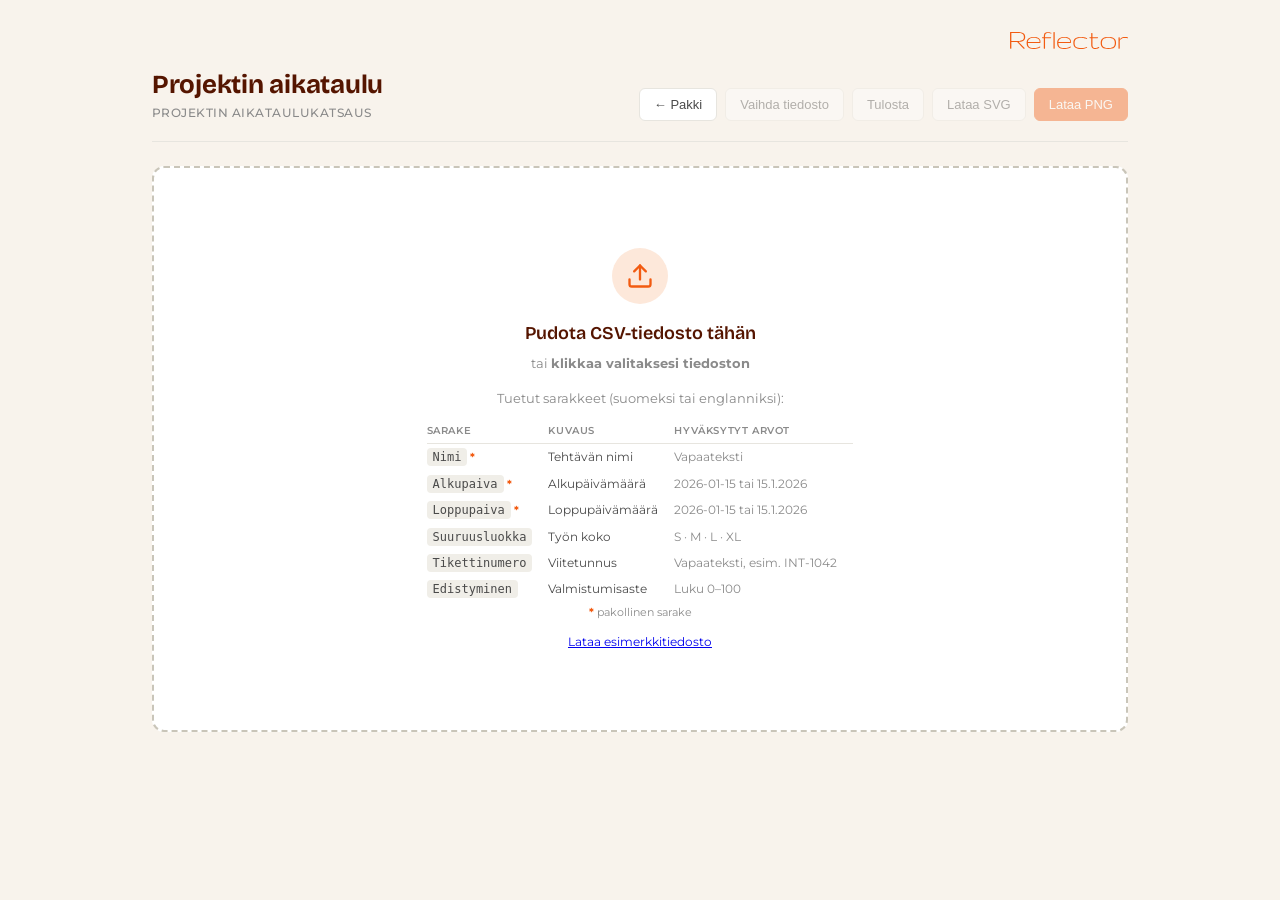
==== commit 60daf1d2: "logo kuntoon" ====
--- a/gantt/index.html
+++ b/gantt/index.html
@@ -45,18 +45,20 @@
  }
  
  .page {
- max-width: 1600px;
+ max-width: 1040px;
  margin: 0 auto;
  padding: 32px 32px 64px;
  }
  
  /* Header */
  header.app-header {
+ position: relative;
  display: flex;
  align-items: flex-end;
  justify-content: space-between;
  gap: 32px;
  margin-bottom: 24px;
+ padding-top: 34px;
  padding-bottom: 20px;
  border-bottom: 1px solid var(--line);
  }
@@ -245,17 +247,18 @@
  .col-guide .col-values { color: var(--muted); }
  
  .reflector-brand {
+ position: absolute;
+ top: 0;
+ right: 0;
  display: flex;
  align-items: center;
- font-family: 'Bricolage Grotesque', sans-serif;
- padding-left: 14px;
- border-left: 1px solid var(--line);
- color: var(--accent);
- font-weight: 300;
- font-size: 13px;
- letter-spacing: 0.02em;
  white-space: nowrap;
  user-select: none;
+ }
+ .reflector-brand img {
+ display: block;
+ width: 118px;
+ height: auto;
  }
  .hidden { display: none !important; }
  
@@ -350,7 +353,7 @@
  @media print {
  body { background: white; }
  .page { padding: 0; max-width: none; }
- .actions, .dropzone { display: none !important; }
+ .actions, .reflector-brand, .dropzone { display: none !important; }
  .chart-card { box-shadow: none; border-color: #ccc; }
  @page { size: A3 landscape; margin: 12mm; }
  }
@@ -363,13 +366,13 @@
  <h1 id="projectTitle" contenteditable="true" spellcheck="false">Projektin aikataulu</h1>
  <div class="subtitle" id="projectSubtitle">Projektin aikataulukatsaus</div>
  </div>
+ <div class="reflector-brand"><img src="../assets/reflector-logo-orange.svg" alt="Reflector"></div>
  <div class="actions">
  <button class="btn" onclick="location.href='../index.html'">← Pakki</button>
  <button class="btn" id="reloadBtn" disabled>Vaihda tiedosto</button>
  <button class="btn" id="printBtn" disabled>Tulosta</button>
  <button class="btn" id="svgBtn" disabled>Lataa SVG</button>
  <button class="btn primary" id="pngBtn" disabled>Lataa PNG</button>
- <div class="reflector-brand">Reflector</div>
  </div>
  </header>
  
@@ -447,7 +450,7 @@
  <p style="font-size:11px;color:var(--muted);margin:6px 0 0"><span style="color:var(--accent);font-weight:700">*</span> pakollinen sarake</p> 
  <input type="file" id="fileInput" accept=".csv,text/csv" style="display:none">
  <div class="columns" style="margin-top:12px">
- <a href="integraatioiden_aikataulu.csv" download onclick="event.stopPropagation()">Lataa esimerkkitiedosto</a>
+ <a href="pakki_esimerkki.csv" download onclick="event.stopPropagation()">Lataa esimerkkitiedosto</a>
  </div>
  </div>
  
